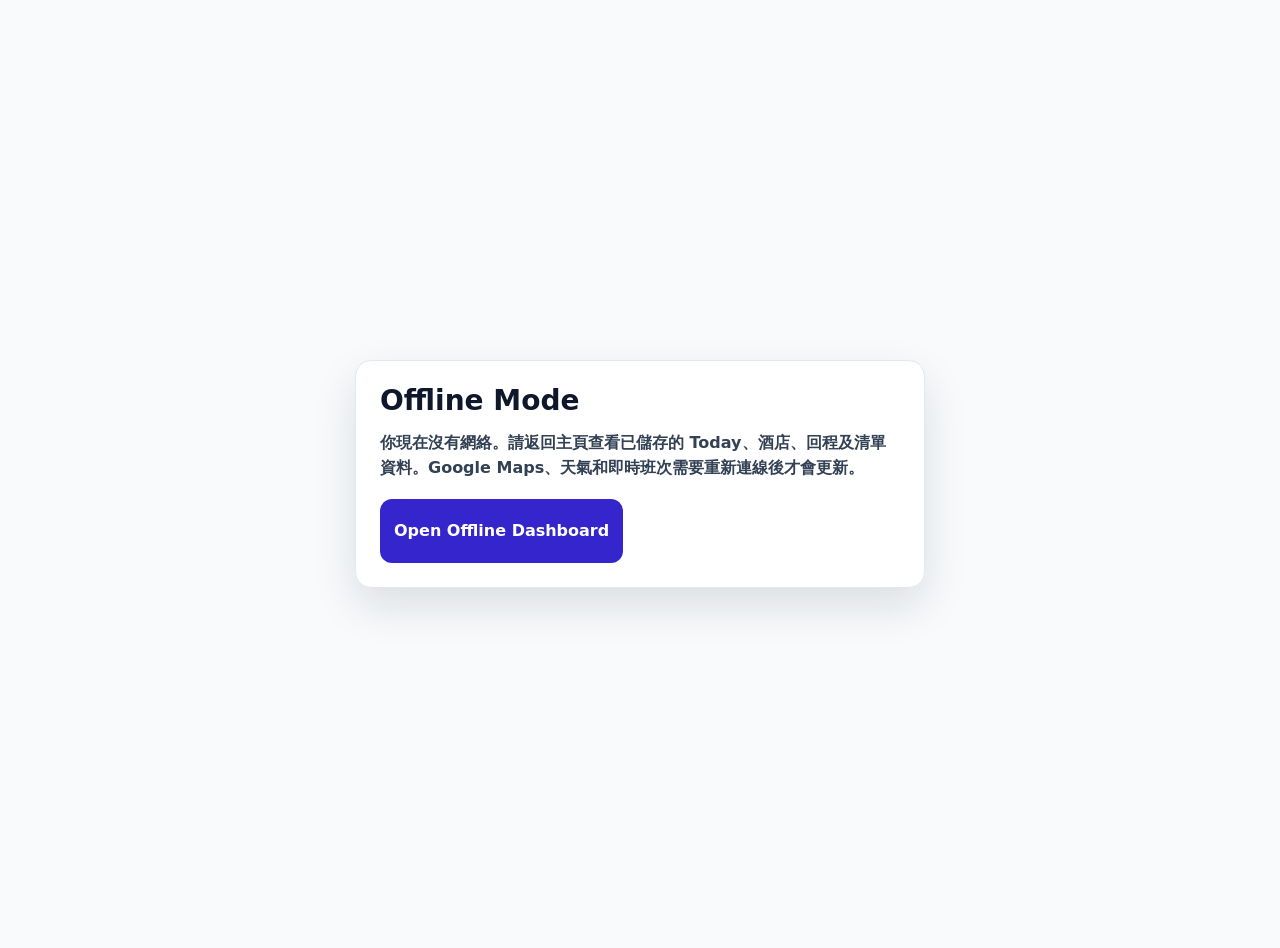
==== offline.html @ 746b81dd "Add offline survival pack" ====
<!DOCTYPE html>
<html lang="zh-Hant">
<head>
  <meta charset="utf-8">
  <meta name="viewport" content="width=device-width, initial-scale=1">
  <meta name="theme-color" content="#171343">
  <meta name="apple-mobile-web-app-capable" content="yes">
  <meta name="apple-mobile-web-app-title" content="Tokyo Trip">
  <meta name="apple-mobile-web-app-status-bar-style" content="black-translucent">
  <link rel="manifest" href="./manifest.webmanifest">
  <link rel="apple-touch-icon" href="./assets/icons/icon-180.png">
  <title>Offline｜Tokyo Travel Dashboard</title>
  <style>
    body {
      margin: 0;
      min-height: 100vh;
      display: grid;
      place-items: center;
      padding: 24px;
      background: #f8fafc;
      color: #0f172a;
      font-family: system-ui, -apple-system, BlinkMacSystemFont, "Segoe UI", sans-serif;
    }
    main {
      width: min(100%, 520px);
      padding: 24px;
      border: 1px solid #e2e8f0;
      border-radius: 16px;
      background: #fff;
      box-shadow: 0 18px 44px rgba(15, 23, 42, .12);
    }
    h1 { margin: 0; font-size: 28px; line-height: 1.15; }
    p { margin: 12px 0 0; color: #334155; line-height: 1.6; font-weight: 650; }
    a {
      display: inline-flex;
      margin-top: 18px;
      min-height: 44px;
      align-items: center;
      padding: 10px 14px;
      border-radius: 12px;
      background: #3525cd;
      color: #fff;
      text-decoration: none;
      font-weight: 800;
    }
  </style>
</head>
<body>
  <main>
    <h1>Offline Mode</h1>
    <p>你現在沒有網絡。請返回主頁查看已儲存的 Today、酒店、回程及清單資料。Google Maps、天氣和即時班次需要重新連線後才會更新。</p>
    <a href="./tokyo_itinerary.html">Open Offline Dashboard</a>
  </main>
</body>
</html>
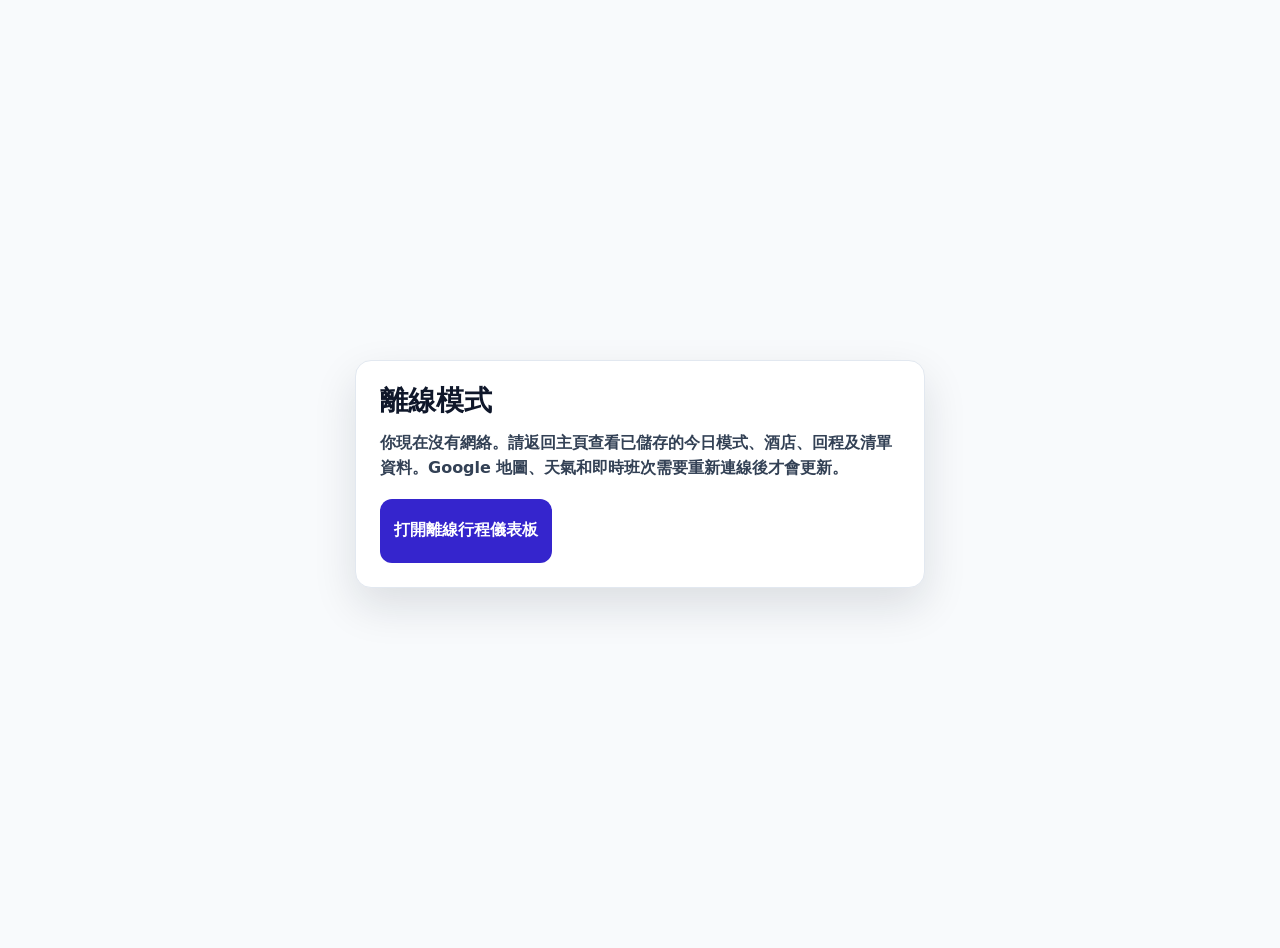
==== commit 9279dc56: "feat: localize app to Traditional Chinese" ====
--- a/offline.html
+++ b/offline.html
@@ -5,11 +5,11 @@
   <meta name="viewport" content="width=device-width, initial-scale=1">
   <meta name="theme-color" content="#171343">
   <meta name="apple-mobile-web-app-capable" content="yes">
-  <meta name="apple-mobile-web-app-title" content="Tokyo Trip">
+  <meta name="apple-mobile-web-app-title" content="東京旅行">
   <meta name="apple-mobile-web-app-status-bar-style" content="black-translucent">
   <link rel="manifest" href="./manifest.webmanifest">
   <link rel="apple-touch-icon" href="./assets/icons/icon-180.png">
-  <title>Offline｜Tokyo Travel Dashboard</title>
+  <title>離線模式｜東京旅行行程儀表板</title>
   <style>
     body {
       margin: 0;
@@ -47,9 +47,9 @@
 </head>
 <body>
   <main>
-    <h1>Offline Mode</h1>
-    <p>你現在沒有網絡。請返回主頁查看已儲存的 Today、酒店、回程及清單資料。Google Maps、天氣和即時班次需要重新連線後才會更新。</p>
-    <a href="./tokyo_itinerary.html">Open Offline Dashboard</a>
+    <h1>離線模式</h1>
+    <p>你現在沒有網絡。請返回主頁查看已儲存的今日模式、酒店、回程及清單資料。Google 地圖、天氣和即時班次需要重新連線後才會更新。</p>
+    <a href="./tokyo_itinerary.html">打開離線行程儀表板</a>
   </main>
 </body>
 </html>
